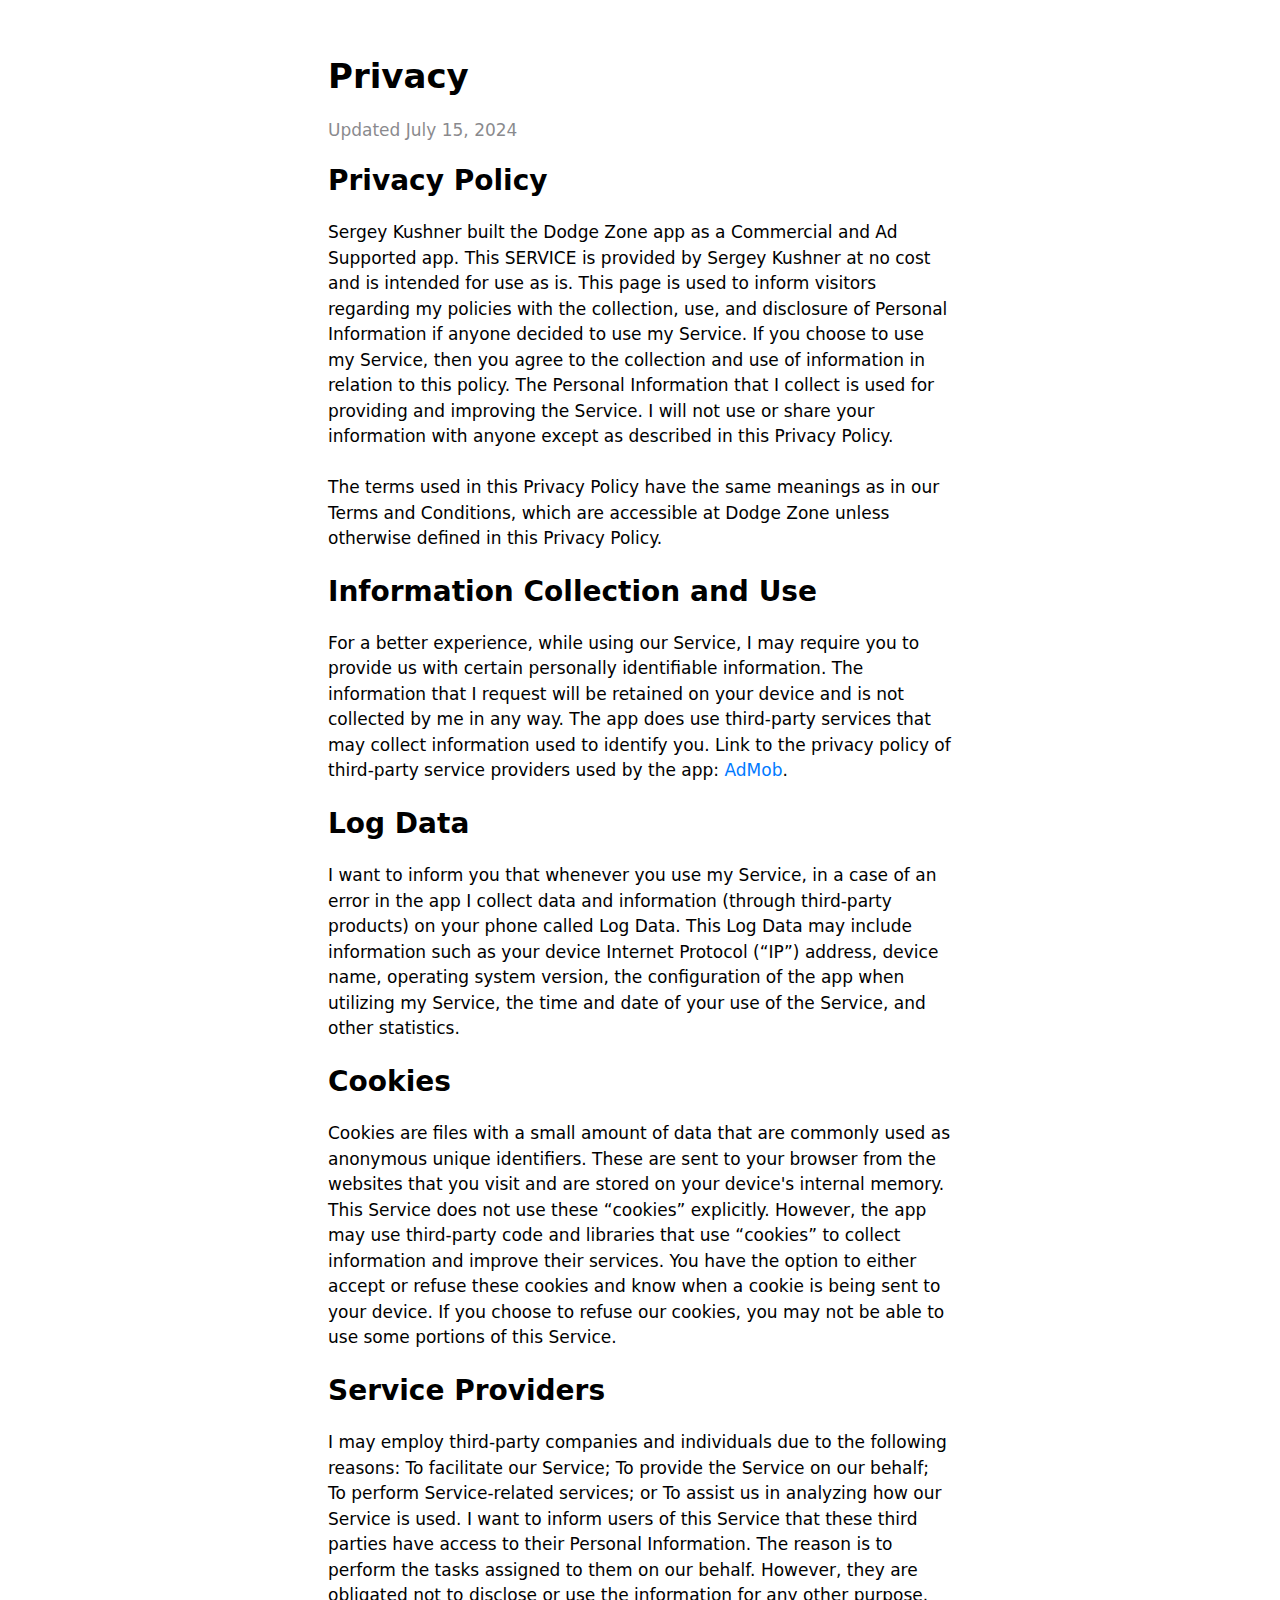
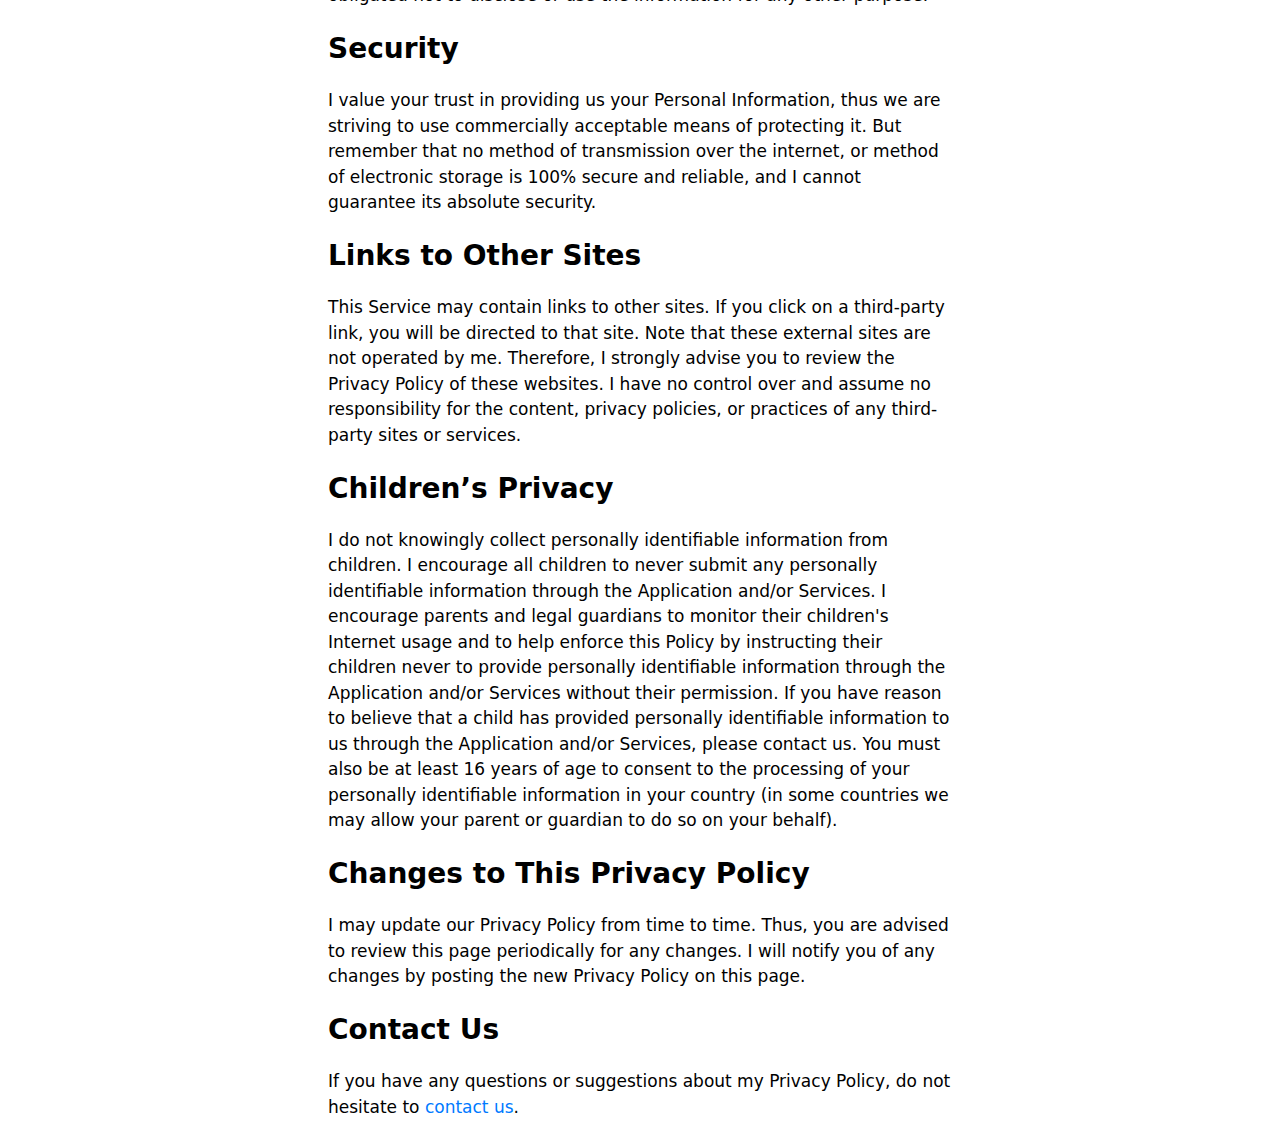
==== privacy.html @ bea472ff "init" ====
<!DOCTYPE html>
<html lang="en">

<head>
  <meta charset="utf-8">
  <meta name="viewport" content="width=device-width, initial-scale=1">
  <title>Privacy</title>
  <meta name="description" content="Privacy Policy">
  <link rel="icon" href="https://sergeykushner.github.io/avoidcollisionwebsite/favicon_icon.png">
  <link rel="stylesheet" href="styles.css?v=1.0">
</head>

<body>
  <div class="privacy-header">
    <h1>Privacy</h1>
    <h3>Updated July 15, 2024</h3>
  </div>
  <div class="privacy-content-section">
    <h2>Privacy Policy</h2>
    <p>Sergey Kushner built the Dodge Zone app as a Commercial and Ad Supported app. This SERVICE is provided by Sergey Kushner at no cost and is intended for use as is.
      This page is used to inform visitors regarding my policies with the collection, use, and disclosure of Personal Information if anyone decided to use my Service.
      If you choose to use my Service, then you agree to the collection and use of information in relation to this policy. The Personal Information that I collect is used for providing and improving the Service. I will not use or share your information with anyone except as described in this Privacy Policy.
      <br />
      <br />
      The terms used in this Privacy Policy have the same meanings as in our Terms and Conditions, which are accessible at Dodge Zone unless otherwise defined in this Privacy Policy.
    </p>
  </div>
  <div class="privacy-content-section">
    <h2>Information Collection and Use</h2>
    <p>For a better experience, while using our Service, I may require you to provide us with certain personally identifiable information. The information that I request will be retained on your device and is not collected by me in any way.
      The app does use third-party services that may collect information used to identify you.
      Link to the privacy policy of third-party service providers used by the app:
      <a href="https://support.google.com/admob/answer/6128543?hl=en" target="_blank" rel="noopener noreferrer">AdMob</a>.
    </p>
  </div>
  <div class="privacy-content-section">
    <h2>Log Data</h2>
    <p>I want to inform you that whenever you use my Service, in a case of an error in the app I collect data and
      information (through third-party products) on your phone called Log Data. This Log Data may include information
      such as your device Internet Protocol (“IP”) address, device name, operating system version, the configuration
      of the app when utilizing my Service, the time and date of your use of the Service, and other statistics.</p>
  </div>
  <div class="privacy-content-section">
    <h2>Cookies</h2>
    <p>Cookies are files with a small amount of data that are commonly used as anonymous unique identifiers. These are
      sent to your browser from the websites that you visit and are stored on your device's internal memory.
      This Service does not use these “cookies” explicitly. However, the app may use third-party code and libraries
      that use “cookies” to collect information and improve their services. You have the option to either accept or
      refuse these cookies and know when a cookie is being sent to your device. If you choose to refuse our cookies,
      you may not be able to use some portions of this Service.</p>
  </div>
  <div class="privacy-content-section">
    <h2>Service Providers</h2>
    <p>I may employ third-party companies and individuals due to the following reasons:
      To facilitate our Service;
      To provide the Service on our behalf;
      To perform Service-related services; or
      To assist us in analyzing how our Service is used.
      I want to inform users of this Service that these third parties have access to their Personal Information. The
      reason is to perform the tasks assigned to them on our behalf. However, they are obligated not to disclose or
      use the information for any other purpose.</p>
  </div>
  <div class="privacy-content-section">
    <h2>Security</h2>
    <p>I value your trust in providing us your Personal Information, thus we are striving to use commercially acceptable
      means of protecting it. But remember that no method of transmission over the internet, or method of electronic
      storage is 100% secure and reliable, and I cannot guarantee its absolute security.</p>
  </div>
  <div class="privacy-content-section">
    <h2>Links to Other Sites</h2>
    <p>This Service may contain links to other sites. If you click on a third-party link, you will be directed to that
      site. Note that these external sites are not operated by me. Therefore, I strongly advise you to review the
      Privacy Policy of these websites. I have no control over and assume no responsibility for the content, privacy
      policies, or practices of any third-party sites or services.</p>
  </div>
  <div class="privacy-content-section">
    <h2>Children’s Privacy</h2>
    <p>I do not knowingly collect personally identifiable information from children. I encourage all children to never
      submit any personally identifiable information through the Application and/or Services. I encourage parents and
      legal guardians to monitor their children's Internet usage and to help enforce this Policy by instructing their
      children never to provide personally identifiable information through the Application and/or Services without
      their permission. If you have reason to believe that a child has provided personally identifiable information to
      us through the Application and/or Services, please contact us. You must also be at least 16 years of age to
      consent to the processing of your personally identifiable information in your country (in some countries we may
      allow your parent or guardian to do so on your behalf).</p>
  </div>
  <div class="privacy-content-section">
    <h2>Changes to This Privacy Policy</h2>
    <p>I may update our Privacy Policy from time to time. Thus, you are advised to review this page periodically for any
      changes. I will notify you of any changes by posting the new Privacy Policy on this page.</p>
  </div>
  <div class="privacy-content-section">
    <h2>Contact Us</h2>
    <p>If you have any questions or suggestions about my Privacy Policy, do not hesitate to <a href="mailto:0-newness-wages@icloud.com">contact us</a>.</p>
  </div>
</body>

</html>
---- styles.css ----
/* Base Styles */
body {
  font-family: system-ui;
  text-align: center;
  background: #ffffff;
}

h1,
h2,
p {
  color: #000000;
}

h1 {
  font-weight: 700;
  font-size: 34px;
}

h2 {
  font-weight: 600;
  font-size: 28px;
}

h3 {
  color: #3c3c43;
  opacity: 0.6;
  font-weight: 500;
  font-size: 17px;
  line-height: 22px;
}

p {
  text-align: start;
  font-weight: 400;
  font-size: 17px;
  line-height: 22px;
}

/* index.html */
.download-on-the-app-store-badge img {
  display: inline-block;
  padding-top: 50px;
  padding-bottom: 10px;
  width: 200px;
}

a,
.footer a {
  color: #007aff;
  text-decoration: none;
}

.footer {
  display: flex;
  align-items: center;
  justify-content: center;
  padding-top: 50px;
  padding-bottom: 50px;
  flex: none;
}

.footer a {
  font-weight: 300;
  font-size: 13px;
  border-right: 1px solid #aeaeb2;
  padding-right: 10px;
  margin-right: 10px;
}

.footer a:last-child {
  border-right: none;
}

/* privacy.html */
.privacy-header,
.privacy-content-section {
  text-align: start;
}

/* Media Queries */

/* Landscape Orientation */
@media (orientation: landscape) {
  body {
    padding-inline: 25%;
    padding-top: 25px;
  }

  p {
    font-weight: 300;
    line-height: 1.5;
  }

  .hero-image img {
    width: 100%;
  }
}

/* Portrait Orientation */
@media (orientation: portrait) {
  body {
    padding: 10px;
  }

  .hero-image img {
    width: 100%;
  }
}

/* Dark Mode */
@media (prefers-color-scheme: dark) {
  body {
    background: #000000;
  }

  h1,
  h2,
  p {
    color: #ffffff;
  }
  
  h3 {
    color: #ebebf5;
    opacity: 0.6;
  }

  a,
  .footer a {
    color: #0a84ff;
  }

  .footer a {
    border-right: 1px solid #636366;
  }
}
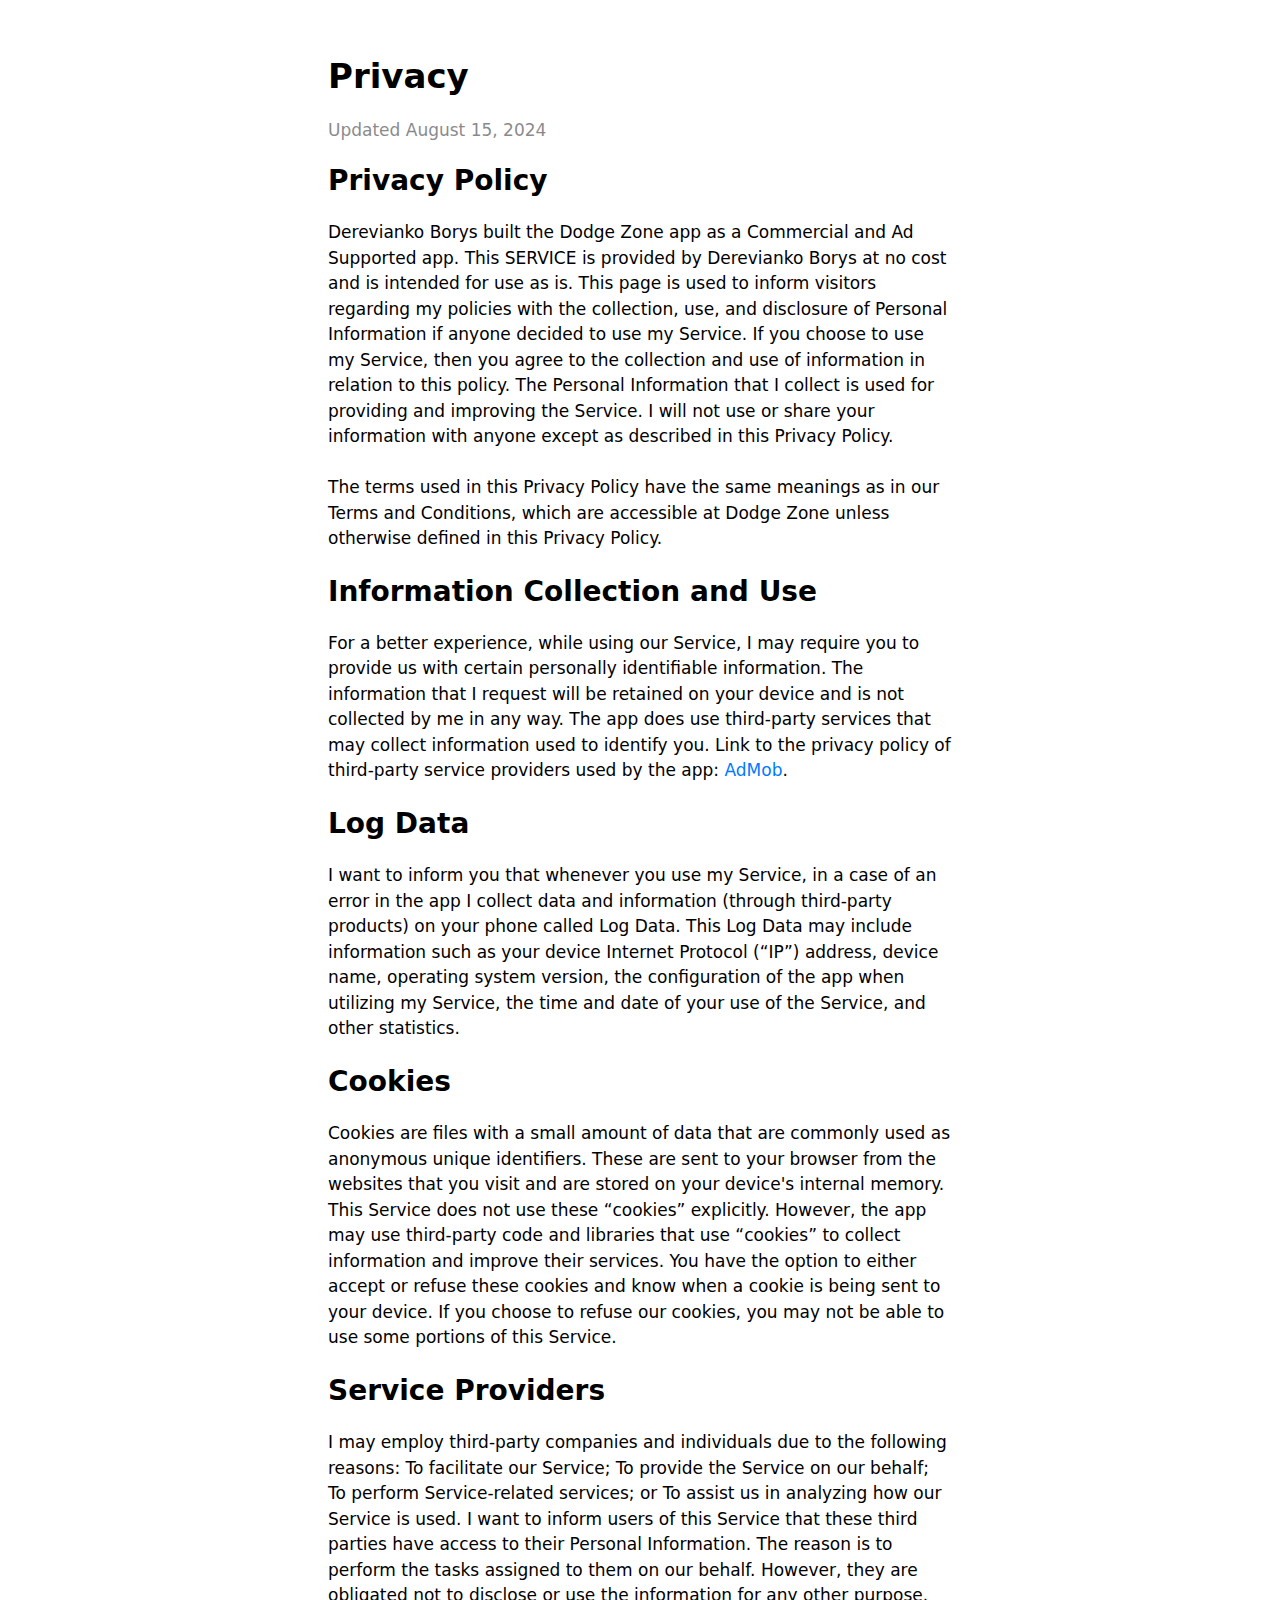
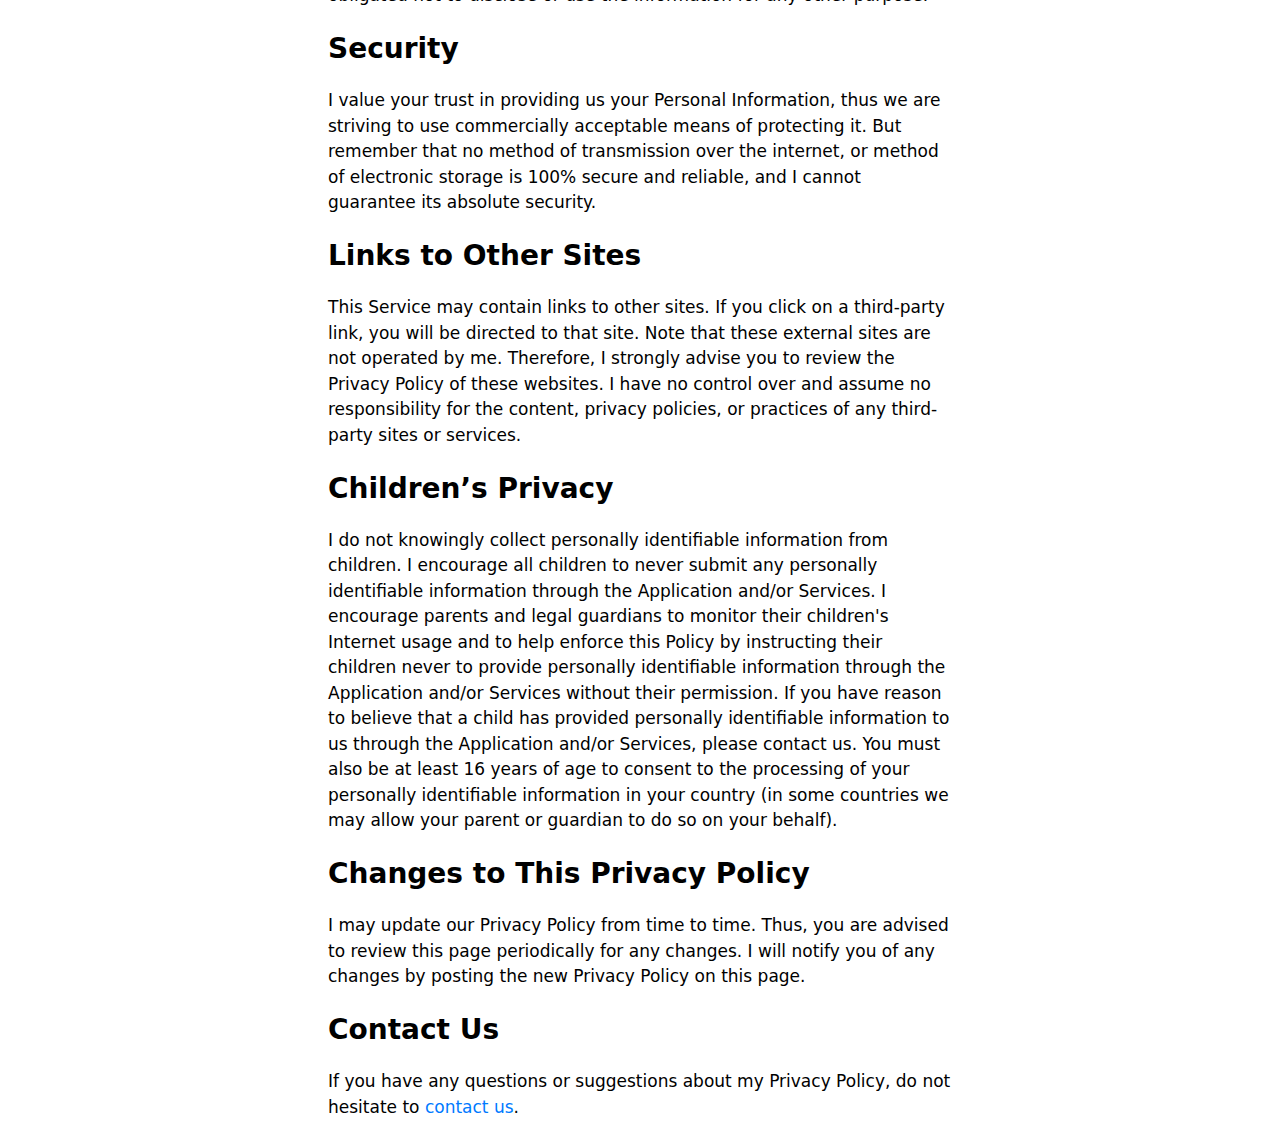
==== commit d120a9d0: "Update privacy.html" ====
--- a/privacy.html
+++ b/privacy.html
@@ -6,18 +6,18 @@
   <meta name="viewport" content="width=device-width, initial-scale=1">
   <title>Privacy</title>
   <meta name="description" content="Privacy Policy">
-  <link rel="icon" href="https://sergeykushner.github.io/avoidcollisionwebsite/favicon_icon.png">
+  <link rel="icon" href="https://dereviankoborys.github.io/dodgezone/favicon_icon.png">
   <link rel="stylesheet" href="styles.css?v=1.0">
 </head>
 
 <body>
   <div class="privacy-header">
     <h1>Privacy</h1>
-    <h3>Updated July 15, 2024</h3>
+    <h3>Updated August 15, 2024</h3>
   </div>
   <div class="privacy-content-section">
     <h2>Privacy Policy</h2>
-    <p>Sergey Kushner built the Dodge Zone app as a Commercial and Ad Supported app. This SERVICE is provided by Sergey Kushner at no cost and is intended for use as is.
+    <p>Derevianko Borys built the Dodge Zone app as a Commercial and Ad Supported app. This SERVICE is provided by Derevianko Borys at no cost and is intended for use as is.
       This page is used to inform visitors regarding my policies with the collection, use, and disclosure of Personal Information if anyone decided to use my Service.
       If you choose to use my Service, then you agree to the collection and use of information in relation to this policy. The Personal Information that I collect is used for providing and improving the Service. I will not use or share your information with anyone except as described in this Privacy Policy.
       <br />
@@ -91,7 +91,7 @@
   </div>
   <div class="privacy-content-section">
     <h2>Contact Us</h2>
-    <p>If you have any questions or suggestions about my Privacy Policy, do not hesitate to <a href="mailto:0-newness-wages@icloud.com">contact us</a>.</p>
+    <p>If you have any questions or suggestions about my Privacy Policy, do not hesitate to <a href="mailto:dereviankoboryska@gmail.com">contact us</a>.</p>
   </div>
 </body>
 
